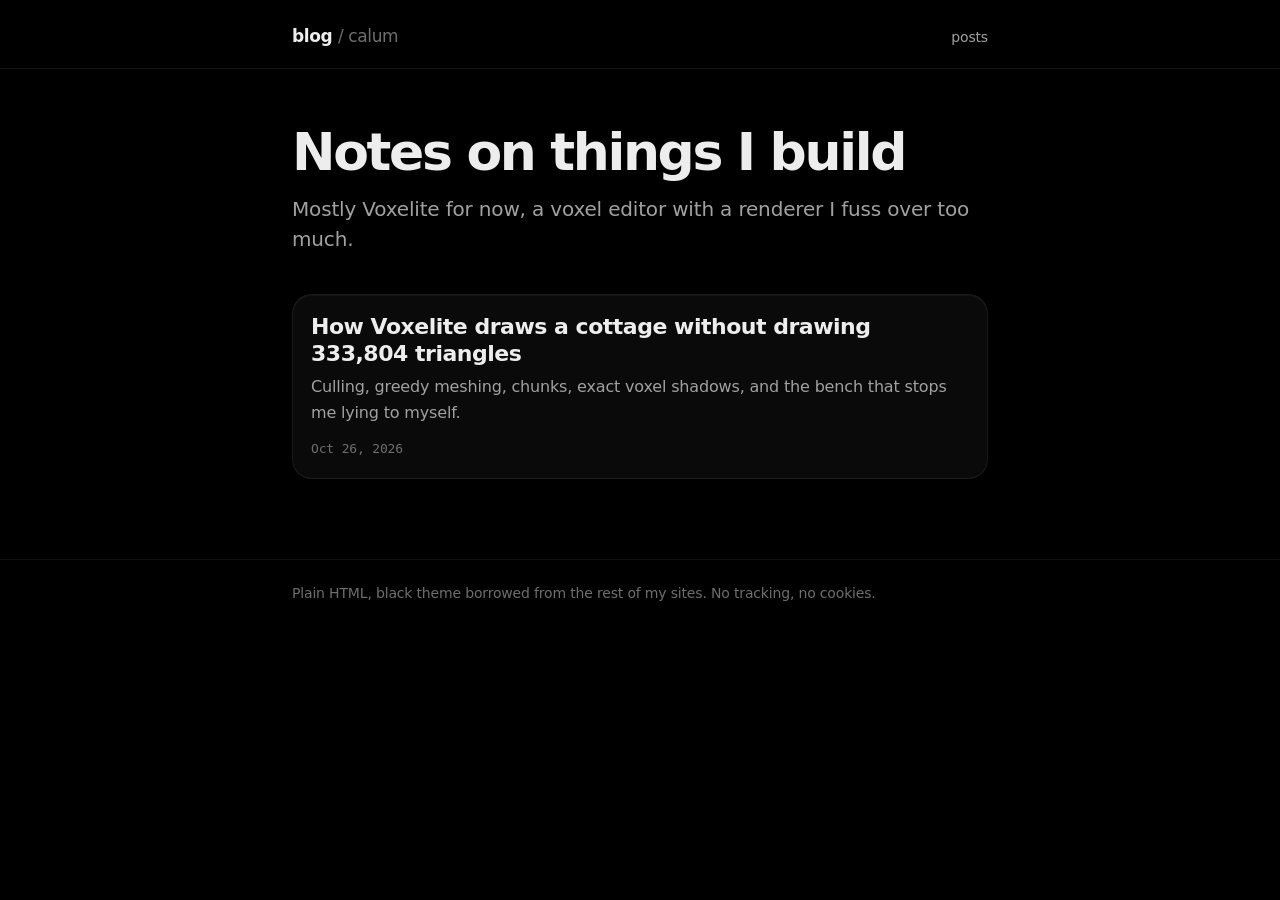
==== index.html @ f9bb8f1f "Blog: how Voxelite draws a cottage" ====
<!doctype html>
<html lang="en"><head><meta charset="utf-8">
<meta name="viewport" content="width=device-width, initial-scale=1">
<title>Calum's blog</title>
<meta name="description" content="Notes on things I build.">
<meta name="theme-color" content="#000000">
<meta property="og:title" content="Calum's blog"><meta property="og:description" content="Notes on things I build."><meta property="og:type" content="article">
<link rel="stylesheet" href="assets/style.css">
</head><body>
<header class="site"><div class="wrap"><a class="brand" href="">blog <span>/ calum</span></a><nav><a href="">posts</a></nav></div></header>
<main><div class="wrap">

<h1>Notes on things I build</h1>
<p class="lede">Mostly Voxelite for now, a voxel editor with a renderer I fuss over too much.</p>
<ul class="posts">
<li><a href="posts/voxelite-renderer/"><div class="tile">
<div class="t">How Voxelite draws a cottage without drawing 333,804 triangles</div>
<div class="d">Culling, greedy meshing, chunks, exact voxel shadows, and the bench that stops me lying to myself.</div>
<div class="m">Oct 26, 2026</div></div></a></li>
</ul>
</div></main>
<footer class="site"><div class="wrap">Plain HTML, black theme borrowed from the rest of my sites. No tracking, no cookies.</div></footer>
</body></html>
---- assets/style.css ----
/* Palette copied from worldwidewebb packages/theme/palette.css (Vercel-black). */
:root {
  color-scheme: dark;
  --bg: #000000; --tile: #0a0a0a; --tile-2: #111111; --nest: #181818;
  --hair: rgba(255,255,255,0.07); --hair-2: rgba(255,255,255,0.12); --hair-3: rgba(255,255,255,0.28);
  --ink: #ededed; --ink-2: #a1a1a1; --ink-3: #6e6e6e;
  --acc: #0070f3; --acc-2: #0061d5; --acc-rgb: 0 112 243;
  --acc-dim: rgb(var(--acc-rgb) / 0.14); --acc-line: rgb(var(--acc-rgb) / 0.45);
  --amber: #f4c063; --teal: #6fdbcb; --red: #e5484d; --green: #7ac48f;
  --r: 20px;
  --ui: -apple-system, "SF Pro Display", system-ui, sans-serif;
  --mono: ui-monospace, "SF Mono", monospace;
}
* { box-sizing: border-box; }
html { background: var(--bg); }
body {
  margin: 0; background: var(--bg); color: var(--ink); font-family: var(--ui);
  font-optical-sizing: auto; letter-spacing: -0.01em; line-height: 1.65; font-size: 17px;
  -webkit-font-smoothing: antialiased;
}
a { color: var(--acc); text-decoration: none; }
a:hover { text-decoration: underline; }
.wrap { max-width: 740px; margin: 0 auto; padding: 0 22px; }
header.site { border-bottom: 1px solid var(--hair); }
header.site .wrap { display: flex; align-items: baseline; justify-content: space-between; padding-top: 22px; padding-bottom: 18px; }
header.site a.brand { color: var(--ink); font-weight: 700; letter-spacing: -0.022em; font-size: 17px; }
header.site a.brand span { color: var(--ink-3); font-weight: 500; }
header.site nav a { color: var(--ink-2); font-size: 14px; margin-left: 18px; }
main { padding: 56px 0 80px; }
h1 { font-size: clamp(34px, 6vw, 52px); line-height: 1.05; font-weight: 800; letter-spacing: -0.045em; margin: 0 0 14px; }
h2 { font-size: 26px; line-height: 1.2; font-weight: 700; letter-spacing: -0.022em; margin: 64px 0 14px; }
p { margin: 0 0 18px; color: var(--ink); }
.meta { color: var(--ink-3); font-size: 14px; font-family: var(--mono); letter-spacing: -0.02em; margin-bottom: 36px; }
.lede { color: var(--ink-2); font-size: 20px; line-height: 1.5; }
code { font-family: var(--mono); font-size: 0.88em; background: var(--tile-2); border: 1px solid var(--hair); border-radius: 6px; padding: 1px 6px; letter-spacing: -0.02em; }
pre {
  background: var(--tile); border: 1px solid var(--hair); border-radius: 14px; padding: 16px 18px; overflow-x: auto;
  margin: 22px 0; font-family: var(--mono); font-size: 13.5px; line-height: 1.6; letter-spacing: -0.02em;
  box-shadow: inset 0 1px 0 0 rgba(255,255,255,0.035);
}
pre code { background: none; border: 0; padding: 0; font-size: inherit; }
pre .c { color: var(--ink-3); } pre .s { color: var(--amber); } pre .k { color: #4da3ff; }
pre .cap { display: block; color: var(--ink-3); font-size: 12px; margin-bottom: 8px; }
figure { margin: 30px 0; }
figure .tile, .tile {
  background: var(--tile); border: 1px solid var(--hair); border-radius: var(--r); padding: 18px;
  box-shadow: inset 0 1px 0 0 rgba(255,255,255,0.035), 0 10px 30px -18px rgba(0,0,0,0.8);
}
figure svg { display: block; width: 100%; height: auto; }
figure img { display: block; width: 100%; height: auto; border-radius: 12px; }
figcaption { color: var(--ink-3); font-size: 14px; line-height: 1.5; margin-top: 10px; padding: 0 4px; }
.pair { display: grid; grid-template-columns: 1fr 1fr; gap: 12px; }
.pair .lab { font-family: var(--mono); font-size: 12px; color: var(--ink-3); margin: 8px 2px 0; }
@media (max-width: 620px) { .pair { grid-template-columns: 1fr; } main { padding-top: 36px; } }
.note { border: 1px solid var(--acc-line); background: var(--acc-dim); border-radius: 14px; padding: 14px 18px; margin: 26px 0; color: var(--ink); }
.note p:last-child { margin: 0; }
.posts { list-style: none; padding: 0; margin: 40px 0 0; }
.posts li a { display: block; color: inherit; text-decoration: none; }
.posts li .tile { transition: border-color .15s; }
.posts li a:hover .tile { border-color: var(--hair-3); }
.posts .t { font-size: 22px; font-weight: 700; letter-spacing: -0.022em; line-height: 1.25; }
.posts .d { color: var(--ink-2); margin-top: 6px; font-size: 16px; }
.posts .m { color: var(--ink-3); font-family: var(--mono); font-size: 13px; margin-top: 12px; }
table { width: 100%; border-collapse: collapse; font-size: 15px; margin: 22px 0; }
th, td { text-align: left; padding: 9px 10px; border-bottom: 1px solid var(--hair); vertical-align: top; }
th { color: var(--ink-3); font-weight: 600; font-size: 13px; font-family: var(--mono); }
td.n { font-family: var(--mono); text-align: right; white-space: nowrap; }
footer.site { border-top: 1px solid var(--hair); color: var(--ink-3); font-size: 14px; }
footer.site .wrap { padding-top: 22px; padding-bottom: 40px; }
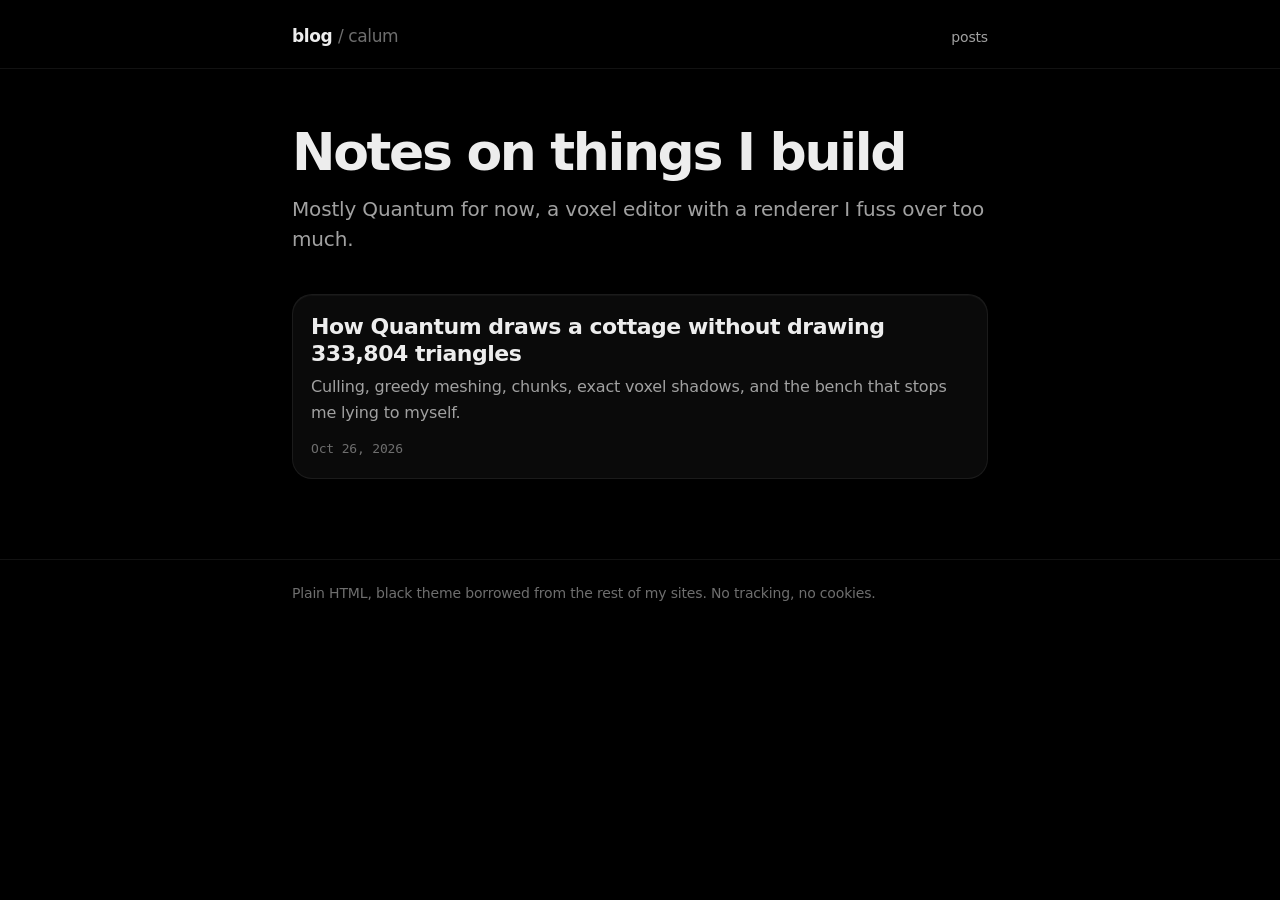
==== commit 29b20d28: "Rename Voxelite to Quantum in the post" ====
--- a/index.html
+++ b/index.html
@@ -11,10 +11,10 @@
 <main><div class="wrap">
 
 <h1>Notes on things I build</h1>
-<p class="lede">Mostly Voxelite for now, a voxel editor with a renderer I fuss over too much.</p>
+<p class="lede">Mostly Quantum for now, a voxel editor with a renderer I fuss over too much.</p>
 <ul class="posts">
-<li><a href="posts/voxelite-renderer/"><div class="tile">
-<div class="t">How Voxelite draws a cottage without drawing 333,804 triangles</div>
+<li><a href="posts/quantum-renderer/"><div class="tile">
+<div class="t">How Quantum draws a cottage without drawing 333,804 triangles</div>
 <div class="d">Culling, greedy meshing, chunks, exact voxel shadows, and the bench that stops me lying to myself.</div>
 <div class="m">Oct 26, 2026</div></div></a></li>
 </ul>
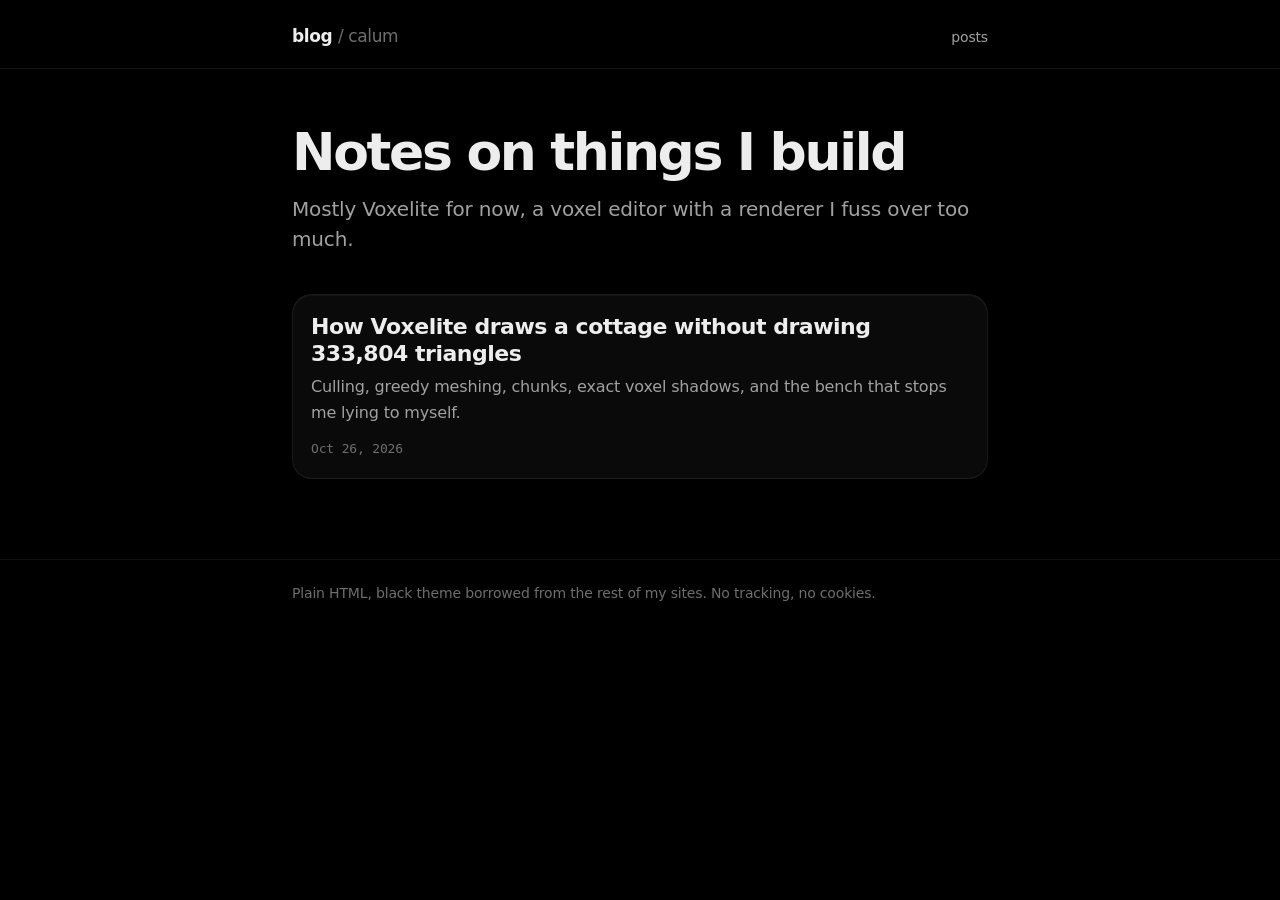
==== commit c2022d04: "Rename Quantum back to Voxelite, move post to /posts/voxelite-renderer/ with redirect" ====
--- a/index.html
+++ b/index.html
@@ -6,15 +6,16 @@
 <meta name="theme-color" content="#000000">
 <meta property="og:title" content="Calum's blog"><meta property="og:description" content="Notes on things I build."><meta property="og:type" content="article">
 <link rel="stylesheet" href="assets/style.css">
+<script>document.documentElement.className+=" js"</script>
 </head><body>
 <header class="site"><div class="wrap"><a class="brand" href="">blog <span>/ calum</span></a><nav><a href="">posts</a></nav></div></header>
 <main><div class="wrap">
 
 <h1>Notes on things I build</h1>
-<p class="lede">Mostly Quantum for now, a voxel editor with a renderer I fuss over too much.</p>
+<p class="lede">Mostly Voxelite for now, a voxel editor with a renderer I fuss over too much.</p>
 <ul class="posts">
-<li><a href="posts/quantum-renderer/"><div class="tile">
-<div class="t">How Quantum draws a cottage without drawing 333,804 triangles</div>
+<li><a href="posts/voxelite-renderer/"><div class="tile">
+<div class="t">How Voxelite draws a cottage without drawing 333,804 triangles</div>
 <div class="d">Culling, greedy meshing, chunks, exact voxel shadows, and the bench that stops me lying to myself.</div>
 <div class="m">Oct 26, 2026</div></div></a></li>
 </ul>
--- a/assets/style.css
+++ b/assets/style.css
@@ -67,3 +67,77 @@
 td.n { font-family: var(--mono); text-align: right; white-space: nowrap; }
 footer.site { border-top: 1px solid var(--hair); color: var(--ink-3); font-size: 14px; }
 footer.site .wrap { padding-top: 22px; padding-bottom: 40px; }
+
+/* ---- interactive widgets ---- */
+.w .live { display: none; }
+.js .w .live { display: block; }
+.js .w .fallback { display: none; }
+.w .fallback { color: var(--ink-2); font-size: 15px; }
+.ctl { display: flex; flex-wrap: wrap; gap: 8px 10px; align-items: center; margin-bottom: 12px; }
+.seg { display: inline-flex; border: 1px solid var(--hair-3, rgba(255,255,255,.18)); border-radius: 999px; padding: 3px; background: var(--tile-2); }
+.seg button, .tog, .chip {
+  font: inherit; font-size: 14px; color: var(--ink-2); background: transparent; border: 0; cursor: pointer;
+  min-height: 38px; padding: 0 14px; border-radius: 999px; letter-spacing: -0.01em; touch-action: manipulation;
+}
+.seg button[aria-pressed="true"] { background: var(--acc); color: #fff; }
+.tog, .chip { border: 1px solid var(--hair-3, rgba(255,255,255,.18)); background: var(--tile-2); display: inline-flex; align-items: center; gap: 8px; }
+.tog[aria-pressed="true"], .chip[aria-pressed="true"] { color: #fff; border-color: var(--acc); background: var(--acc-dim); }
+.chip[aria-pressed="false"] { opacity: .55; }
+.chip i, .readout i { display: inline-block; width: 10px; height: 10px; border-radius: 3px; }
+.chips { display: flex; flex-wrap: wrap; gap: 8px; margin-bottom: 12px; }
+.chip { padding: 0 12px; font-size: 13px; min-height: 36px; }
+button:focus-visible, input:focus-visible { outline: 2px solid var(--acc); outline-offset: 2px; }
+.w canvas { display: block; width: 100%; aspect-ratio: 3 / 2; border-radius: 12px; background: #0a0a0a; }
+.cards { display: grid; grid-template-columns: repeat(3, 1fr); gap: 8px; margin-top: 12px; }
+.card { font: inherit; text-align: left; color: var(--ink); background: var(--tile-2); border: 1px solid var(--hair); border-radius: 14px; padding: 10px 12px; cursor: pointer; min-width: 0; touch-action: manipulation; }
+.card[aria-pressed="true"] { border-color: var(--acc); background: var(--acc-dim); }
+.card .n { display: block; font-size: 12px; color: var(--ink-2); margin-bottom: 4px; }
+.card .f { display: block; font-family: var(--mono); font-size: 17px; letter-spacing: -0.03em; }
+.card .u { font-size: 11px; color: var(--ink-3); }
+.card .t { font-family: var(--mono); font-size: 12px; color: var(--ink-2); }
+.card .x { display: block; font-size: 12px; color: var(--teal); margin-top: 2px; }
+.w .chart svg { display: block; max-width: 100%; height: auto; touch-action: pan-y; }
+.w input[type=range] { width: 100%; height: 36px; margin: 6px 0 2px; accent-color: var(--acc); background: transparent; }
+.rl { display: flex; justify-content: space-between; font-size: 12px; color: var(--ink-3); font-family: var(--mono); }
+.readout { font-size: 14px; line-height: 1.55; color: var(--ink-2); margin-top: 10px; }
+.readout b { color: var(--ink); font-weight: 600; }
+.facts { margin-bottom: 8px; }
+.facts b { color: var(--ink); }
+.readout table { width: 100%; border-collapse: collapse; font-size: 13px; margin: 0; }
+.readout th { text-align: left; color: var(--ink-3); font-weight: 500; padding: 4px 6px 4px 0; border-bottom: 1px solid var(--hair); font-size: 12px; }
+.readout td { padding: 6px 6px 6px 0; border-bottom: 1px solid var(--hair); font-family: var(--mono); letter-spacing: -0.02em; }
+.readout td:first-child { font-family: inherit; white-space: nowrap; }
+.readout td i { margin-right: 7px; }
+.readout .ok { color: var(--teal); } .readout .no { color: var(--red); }
+.stage { position: relative; overflow: hidden; border-radius: 12px; background: #0a0a0a; user-select: none; -webkit-user-select: none; touch-action: pan-y; line-height: 0; }
+.stage img { display: block; width: 100%; height: auto; border-radius: 0; }
+.stage .top { position: absolute; inset: 0; clip-path: inset(0 0 0 50%); }
+.stage .bar { position: absolute; top: 0; bottom: 0; left: 50%; width: 2px; margin-left: -1px; background: #fff; box-shadow: 0 0 0 1px rgba(0,0,0,.4); pointer-events: none; }
+.stage .bar::after { content: ""; position: absolute; top: 50%; left: 50%; width: 30px; height: 30px; margin: -15px; border-radius: 50%; background: var(--acc); border: 2px solid #fff; }
+.stage .tag { position: absolute; bottom: 8px; font: 12px/1 var(--mono); background: rgba(0,0,0,.65); color: #fff; padding: 5px 8px; border-radius: 6px; }
+.stage .tag.l { left: 8px; } .stage .tag.r { right: 8px; }
+.stage canvas { display: none; width: 100%; height: auto; border-radius: 0; aspect-ratio: auto; }
+.stage.isdiff canvas { display: block; }
+.stage.isdiff img, .stage.isdiff .bar, .stage.isdiff .tag { display: none; }
+.stage.isdiff .top { display: none; }
+.stage:not(.isdiff) .bot { position: relative; }
+.stage.isdiff .bot { display: none; }
+.thr-wrap[hidden], .pos-wrap[hidden] { display: none; }
+@media (max-width: 620px) {
+  .card .f { font-size: 15px; } .card { padding: 9px 10px; }
+  .seg button { padding: 0 11px; }
+  .tile { padding: 14px; }
+}
+.static-scroll { overflow-x: auto; }
+
+.chip svg { width: 26px; height: 10px; flex: none; }
+.card .f { display: inline; }
+.card .u { margin-left: 2px; }
+.card .t { display: block; margin-top: 4px; }
+@media (max-width: 620px) {
+  figure:not(.w) .tile:has(> svg[viewBox^="0 0 720"]) { overflow-x: auto; -webkit-overflow-scrolling: touch; }
+  figure:not(.w) .tile > svg[viewBox^="0 0 720"] { width: 640px; max-width: none; }
+  figure:not(.w) .tile:has(> svg[viewBox^="0 0 720"])::after { content: "swipe sideways for the full chart"; display: block; font: 11px/1 var(--mono); color: var(--ink-3); margin-top: 8px; position: sticky; left: 0; }
+  .readout table { font-size: 12px; } .readout td, .readout th { padding-right: 4px; }
+  .readout td:not(:first-child) { white-space: nowrap; }
+}
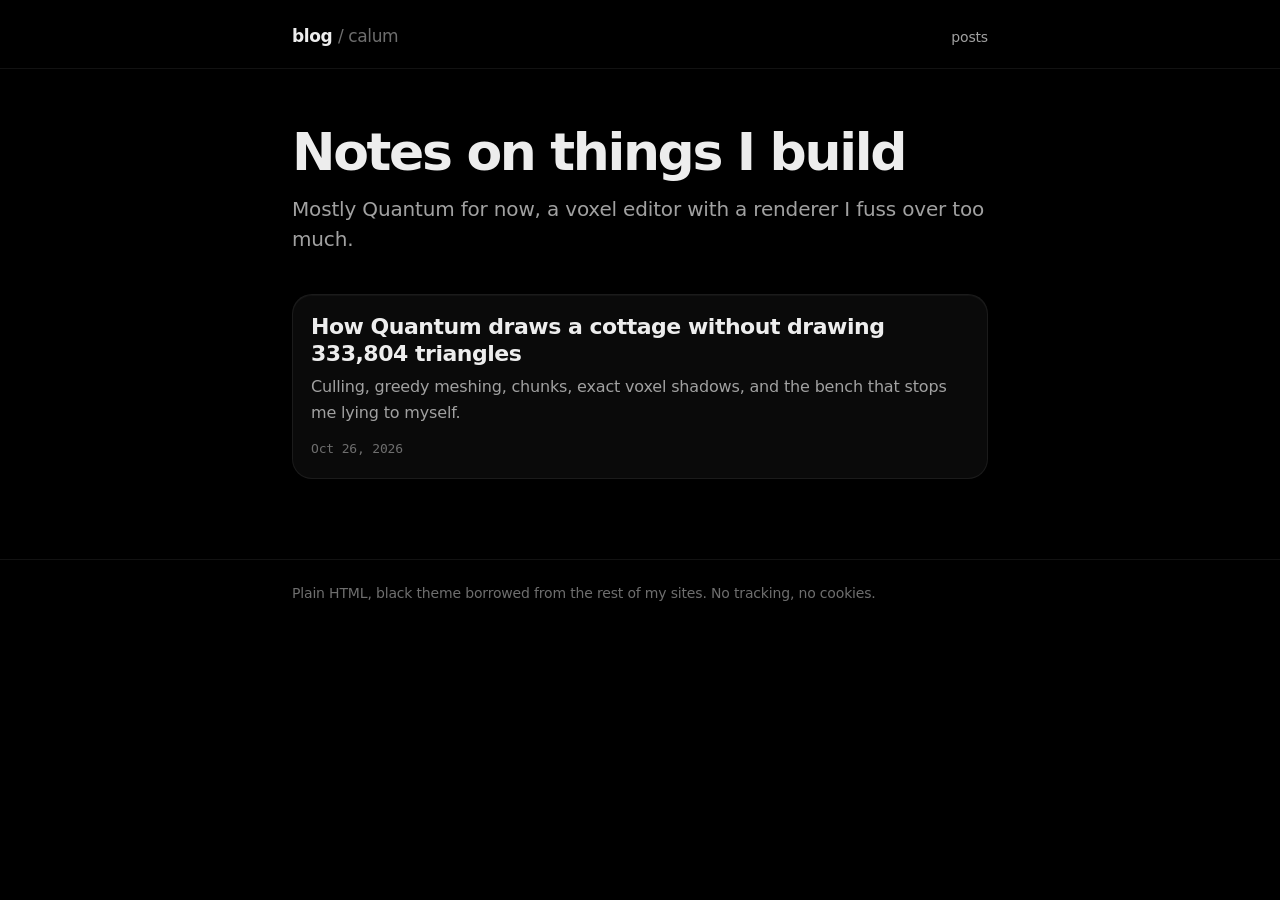
==== commit 87370658: "Keep the name Quantum: restore post at /posts/quantum-renderer/, redirect old voxelite-renderer URL" ====
--- a/index.html
+++ b/index.html
@@ -12,10 +12,10 @@
 <main><div class="wrap">
 
 <h1>Notes on things I build</h1>
-<p class="lede">Mostly Voxelite for now, a voxel editor with a renderer I fuss over too much.</p>
+<p class="lede">Mostly Quantum for now, a voxel editor with a renderer I fuss over too much.</p>
 <ul class="posts">
-<li><a href="posts/voxelite-renderer/"><div class="tile">
-<div class="t">How Voxelite draws a cottage without drawing 333,804 triangles</div>
+<li><a href="posts/quantum-renderer/"><div class="tile">
+<div class="t">How Quantum draws a cottage without drawing 333,804 triangles</div>
 <div class="d">Culling, greedy meshing, chunks, exact voxel shadows, and the bench that stops me lying to myself.</div>
 <div class="m">Oct 26, 2026</div></div></a></li>
 </ul>
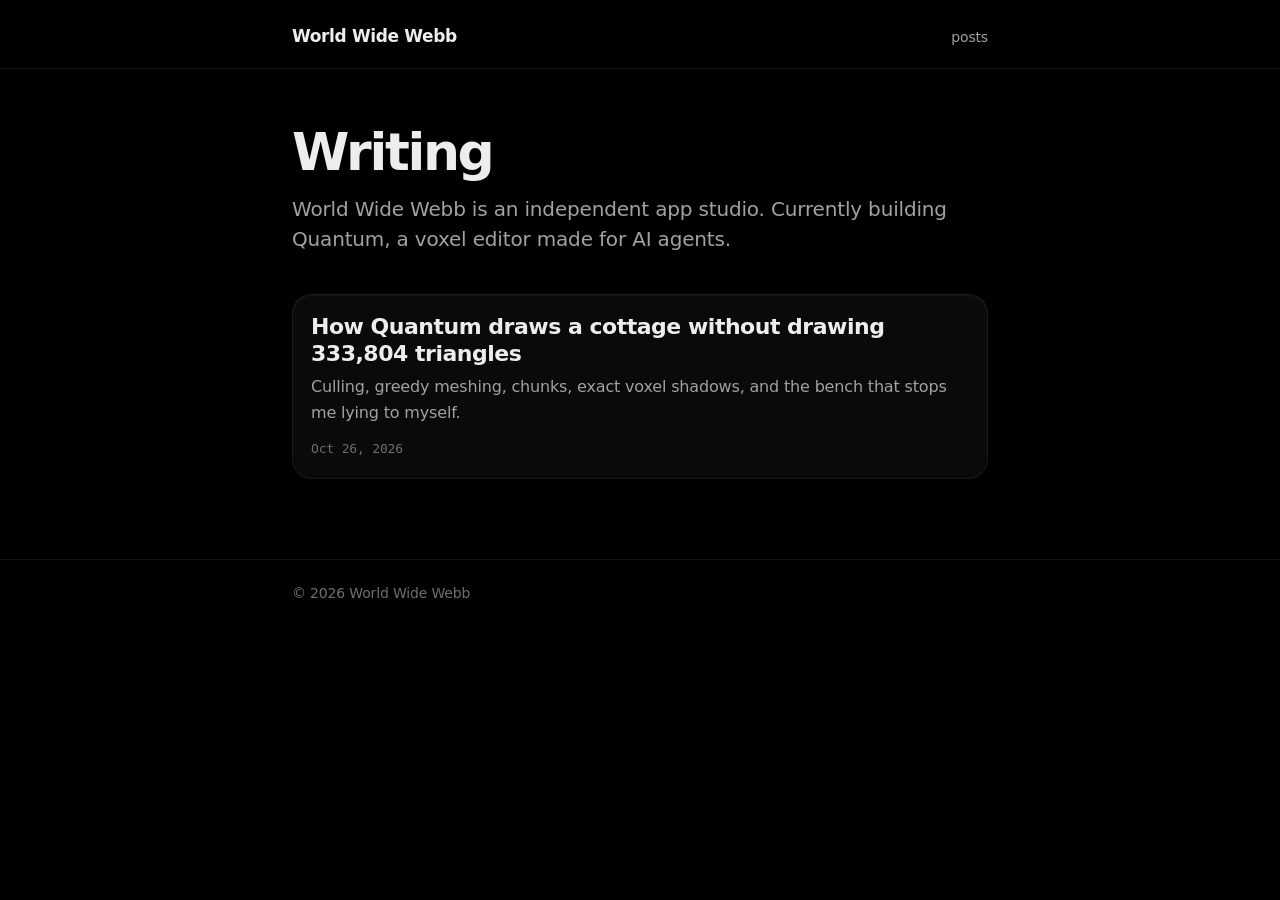
==== commit c4048e7c: "Remove self-describing boilerplate copy Footer, brand, index title/description/heading and post meta" ====
--- a/index.html
+++ b/index.html
@@ -1,18 +1,18 @@
 <!doctype html>
 <html lang="en"><head><meta charset="utf-8">
 <meta name="viewport" content="width=device-width, initial-scale=1">
-<title>Calum's blog</title>
-<meta name="description" content="Notes on things I build.">
+<title>World Wide Webb</title>
+<meta name="description" content="Writing from World Wide Webb, an independent app studio.">
 <meta name="theme-color" content="#000000">
-<meta property="og:title" content="Calum's blog"><meta property="og:description" content="Notes on things I build."><meta property="og:type" content="article">
+<meta property="og:title" content="World Wide Webb"><meta property="og:description" content="Writing from World Wide Webb, an independent app studio."><meta property="og:type" content="article">
 <link rel="stylesheet" href="assets/style.css">
 <script>document.documentElement.className+=" js"</script>
 </head><body>
-<header class="site"><div class="wrap"><a class="brand" href="">blog <span>/ calum</span></a><nav><a href="">posts</a></nav></div></header>
+<header class="site"><div class="wrap"><a class="brand" href="">World Wide Webb</a><nav><a href="">posts</a></nav></div></header>
 <main><div class="wrap">
 
-<h1>Notes on things I build</h1>
-<p class="lede">Mostly Quantum for now, a voxel editor with a renderer I fuss over too much.</p>
+<h1>Writing</h1>
+<p class="lede">World Wide Webb is an independent app studio. Currently building Quantum, a voxel editor made for AI agents.</p>
 <ul class="posts">
 <li><a href="posts/quantum-renderer/"><div class="tile">
 <div class="t">How Quantum draws a cottage without drawing 333,804 triangles</div>
@@ -20,5 +20,5 @@
 <div class="m">Oct 26, 2026</div></div></a></li>
 </ul>
 </div></main>
-<footer class="site"><div class="wrap">Plain HTML, black theme borrowed from the rest of my sites. No tracking, no cookies.</div></footer>
+<footer class="site"><div class="wrap">&copy; 2026 World Wide Webb</div></footer>
 </body></html>
--- a/assets/style.css
+++ b/assets/style.css
@@ -1,4 +1,4 @@
-/* Palette copied from worldwidewebb packages/theme/palette.css (Vercel-black). */
+/* Site styles. */
 :root {
   color-scheme: dark;
   --bg: #000000; --tile: #0a0a0a; --tile-2: #111111; --nest: #181818;
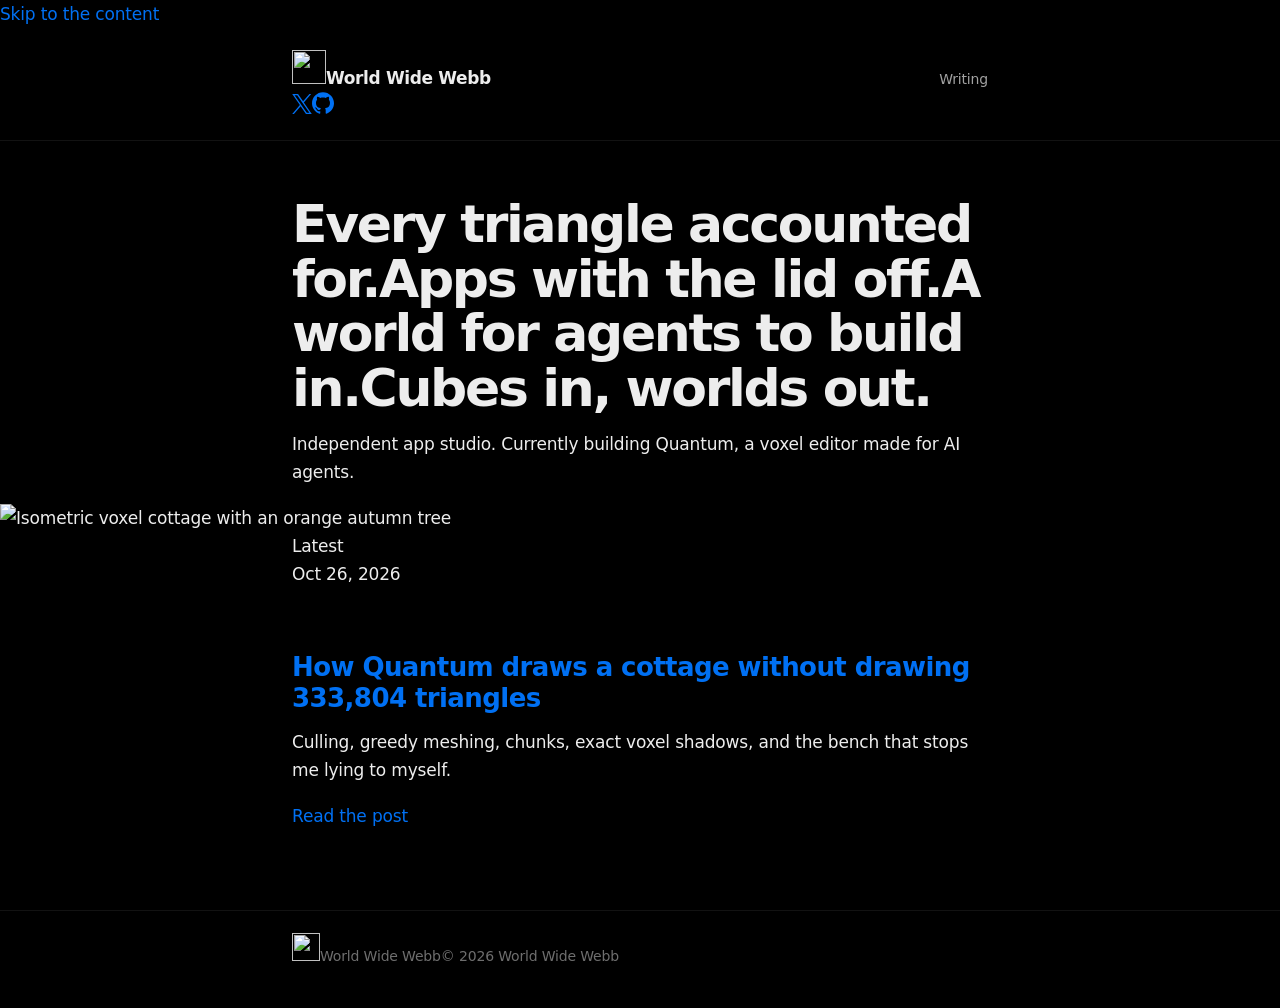
==== commit dbc7a30e: "Rebuild pages: rotating tagline, contents rail, favicon tags, copy cleanup Folds in the remove-boile" ====
--- a/index.html
+++ b/index.html
@@ -4,21 +4,51 @@
 <title>World Wide Webb</title>
 <meta name="description" content="Writing from World Wide Webb, an independent app studio.">
 <meta name="theme-color" content="#000000">
-<meta property="og:title" content="World Wide Webb"><meta property="og:description" content="Writing from World Wide Webb, an independent app studio."><meta property="og:type" content="article">
+<meta name="color-scheme" content="dark">
+<meta property="og:title" content="World Wide Webb"><meta property="og:description" content="Writing from World Wide Webb, an independent app studio."><meta property="og:type" content="website">
+<link rel="icon" href="assets/favicon.svg" type="image/svg+xml">
+<link rel="icon" href="assets/favicon-32x32.png" type="image/png" sizes="32x32">
+<link rel="icon" href="assets/favicon-16x16.png" type="image/png" sizes="16x16">
+<link rel="icon" href="favicon.ico" sizes="48x48">
+<link rel="apple-touch-icon" href="apple-touch-icon.png">
+<link rel="manifest" href="site.webmanifest">
+<link rel="preload" href="assets/fonts/epilogue.woff2" as="font" type="font/woff2" crossorigin>
+<link rel="preload" href="assets/fonts/literata.woff2" as="font" type="font/woff2" crossorigin>
 <link rel="stylesheet" href="assets/style.css">
 <script>document.documentElement.className+=" js"</script>
 </head><body>
-<header class="site"><div class="wrap"><a class="brand" href="">World Wide Webb</a><nav><a href="">posts</a></nav></div></header>
-<main><div class="wrap">
+<a class="skip" href="#main">Skip to the content</a>
+<header class="site"><div class="wrap"><div class="id"><a class="brand" href="."><img class="m" src="assets/favicon.svg" width="34" height="34" alt="">World Wide Webb</a><div class="links"><a href="https://x.com/worldwidewebbco" aria-label="World Wide Webb on X"><svg viewBox="0 0 24 24" width="20" height="20" aria-hidden="true" focusable="false"><path fill="currentColor" d="M14.234 10.162 22.977 0h-2.072l-7.591 8.824L7.251 0H.258l9.168 13.343L.258 24H2.33l8.016-9.318L16.749 24h6.993zm-2.837 3.299-.929-1.329L3.076 1.56h3.182l5.965 8.532.929 1.329 7.754 11.09h-3.182z"/></svg></a><a href="https://github.com/0x63616c" aria-label="0x63616c on GitHub"><svg viewBox="0 0 24 24" width="22" height="22" aria-hidden="true" focusable="false"><path fill="currentColor" d="M12 .297c-6.63 0-12 5.373-12 12 0 5.303 3.438 9.8 8.205 11.385.6.113.82-.258.82-.577 0-.285-.01-1.04-.015-2.04-3.338.724-4.042-1.61-4.042-1.61C4.422 18.07 3.633 17.7 3.633 17.7c-1.087-.744.084-.729.084-.729 1.205.084 1.838 1.236 1.838 1.236 1.07 1.835 2.809 1.305 3.495.998.108-.776.417-1.305.76-1.605-2.665-.3-5.466-1.332-5.466-5.93 0-1.31.465-2.38 1.235-3.22-.135-.303-.54-1.523.105-3.176 0 0 1.005-.322 3.3 1.23.96-.267 1.98-.399 3-.405 1.02.006 2.04.138 3 .405 2.28-1.552 3.285-1.23 3.285-1.23.645 1.653.24 2.873.12 3.176.765.84 1.23 1.91 1.23 3.22 0 4.61-2.805 5.625-5.475 5.92.42.36.81 1.096.81 2.22 0 1.606-.015 2.896-.015 3.286 0 .315.21.69.825.57C20.565 22.092 24 17.592 24 12.297c0-6.627-5.373-12-12-12"/></svg></a></div></div><nav aria-label="Site"><a href="." aria-current="page">Writing</a></nav></div></header>
+<main id="main">
 
-<h1>Writing</h1>
-<p class="lede">World Wide Webb is an independent app studio. Currently building Quantum, a voxel editor made for AI agents.</p>
-<ul class="posts">
-<li><a href="posts/quantum-renderer/"><div class="tile">
-<div class="t">How Quantum draws a cottage without drawing 333,804 triangles</div>
-<div class="d">Culling, greedy meshing, chunks, exact voxel shadows, and the bench that stops me lying to myself.</div>
-<div class="m">Oct 26, 2026</div></div></a></li>
-</ul>
-</div></main>
-<footer class="site"><div class="wrap">&copy; 2026 World Wide Webb</div></footer>
+<section class="hero"><div class="wrap">
+<h1 class="tag"><span class="tg on">Every triangle accounted for.</span><span class="tg" aria-hidden="true">Apps with the lid off.</span><span class="tg" aria-hidden="true">A world for agents to build in.</span><span class="tg" aria-hidden="true">Cubes in, worlds out.</span></h1>
+<p class="say">Independent app studio. Currently building Quantum, a voxel editor made for AI agents.</p>
+</div></section>
+<script>
+(function () {
+  var hero = document.querySelector('.hero'), t = hero.querySelectorAll('.tg'), n = t.length, i = Math.floor(Math.random() * n);
+  function show(k) {
+    for (var j = 0; j < n; j++) {
+      t[j].classList.toggle('on', j === k);
+      if (j === k) t[j].removeAttribute('aria-hidden'); else t[j].setAttribute('aria-hidden', 'true');
+    }
+    i = k;
+  }
+  show(i);
+  if (window.matchMedia('(prefers-reduced-motion: reduce)').matches) return;
+  var held = false;
+  hero.addEventListener('mouseenter', function () { held = true; });
+  hero.addEventListener('mouseleave', function () { held = false; });
+  hero.addEventListener('focusin', function () { held = true; });
+  hero.addEventListener('focusout', function () { held = false; });
+  setInterval(function () { if (!held && !document.hidden) show((i + 1) % n); }, 6500);
+})();
+</script>
+<section class="ch one" id="latest"><img class="cot" src="img/cottage.png" width="1425" height="1305" alt="Isometric voxel cottage with an orange autumn tree"><div class="wrap">
+<div><span class="no">Latest</span><p class="when">Oct 26, 2026</p></div>
+<div><h2><a href="posts/quantum-renderer/">How Quantum draws a cottage without drawing 333,804 triangles</a></h2><p>Culling, greedy meshing, chunks, exact voxel shadows, and the bench that stops me lying to myself.</p><a class="go" href="posts/quantum-renderer/">Read the post</a></div>
+</div></section>
+</main>
+<footer class="site"><div class="wrap"><span class="l"><img class="m" src="assets/favicon.svg" width="28" height="28" alt="">World Wide Webb</span><span>&copy; 2026 World Wide Webb</span></div></footer>
 </body></html>
